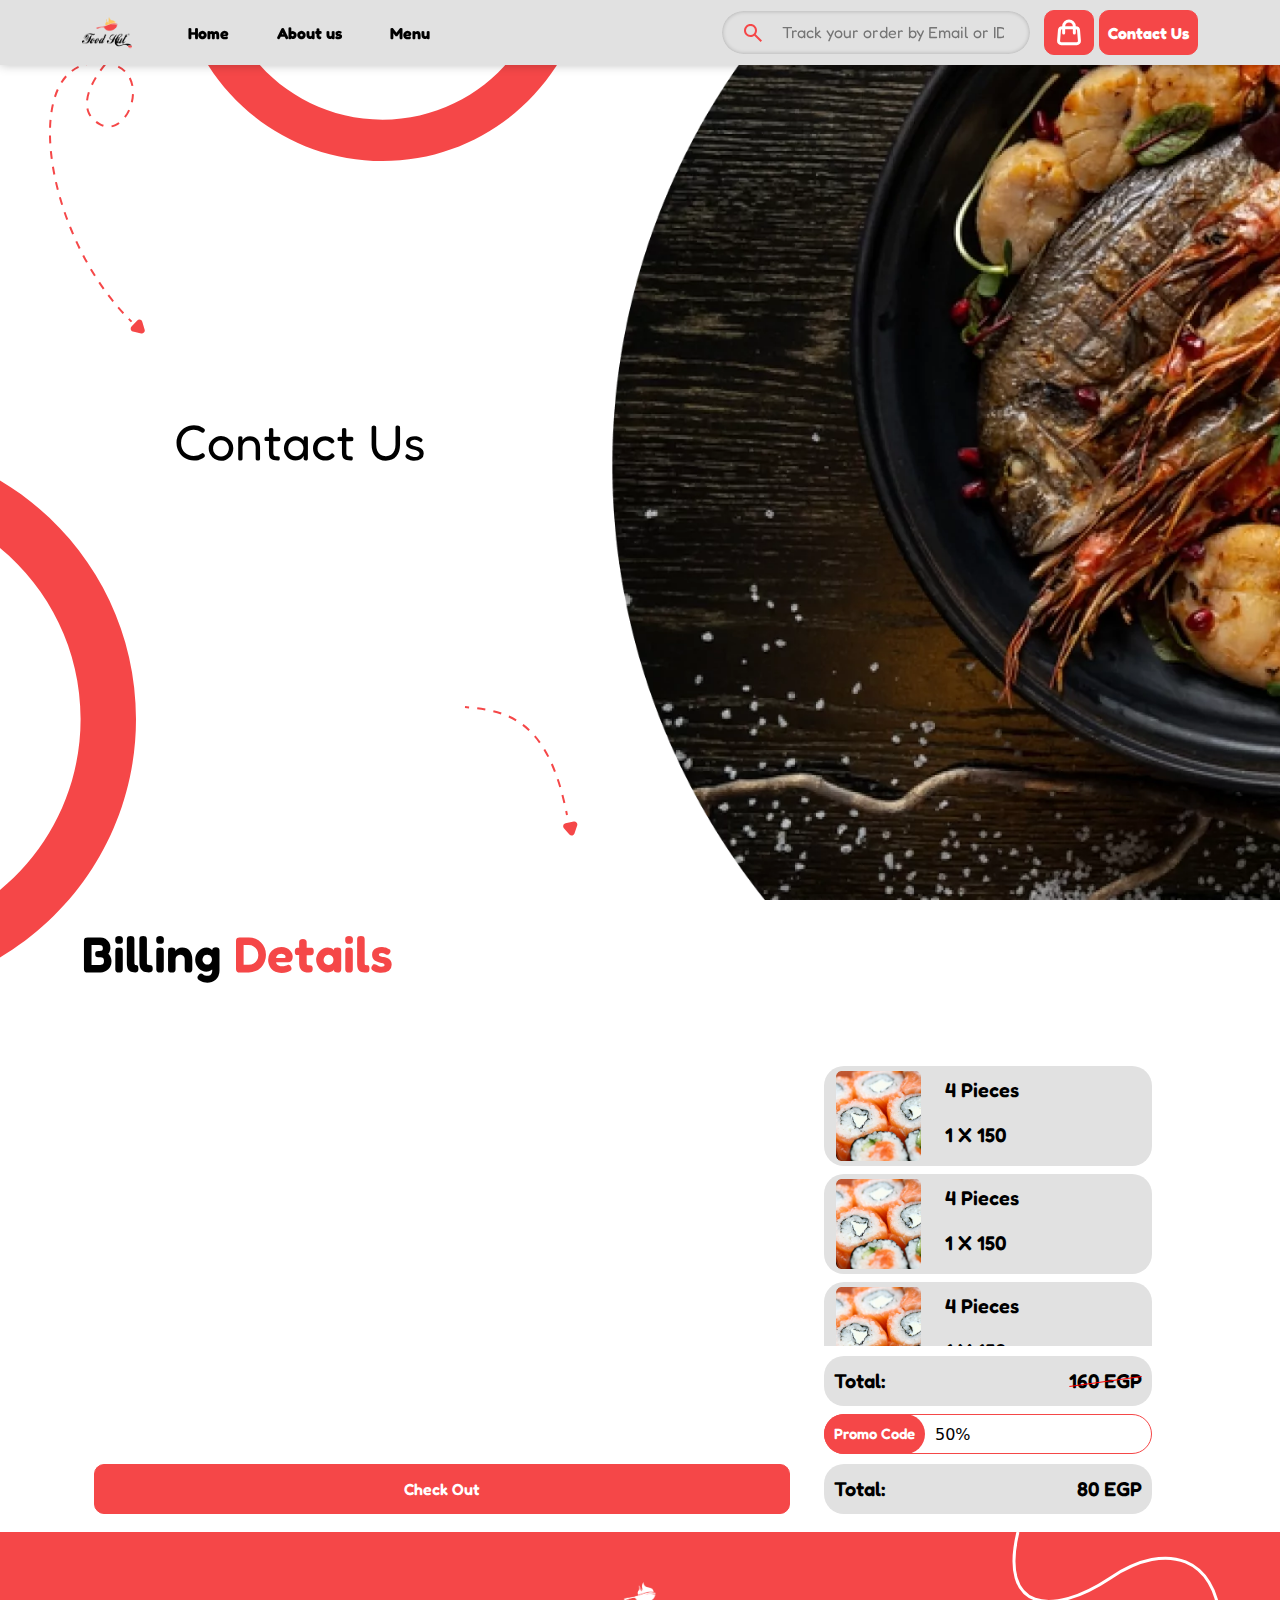
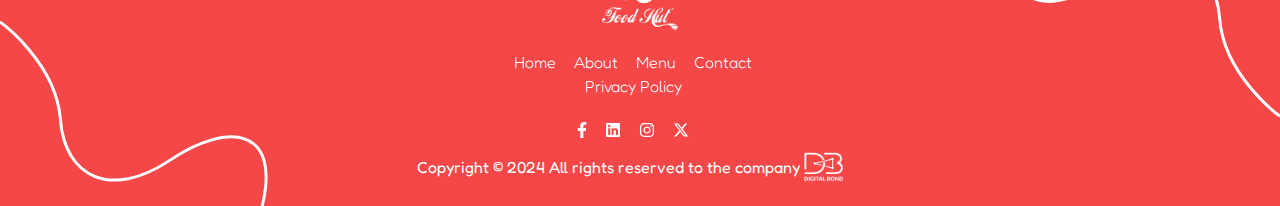
==== check-out.html @ d33c8cf1 "Add files via upload" ====
<!DOCTYPE html>
<html lang="ar">
<head>
    <meta charset="UTF-8">
    <meta name="viewport" content="width=device-width, initial-scale=1.0">
    <meta name='robots' content='index, follow, max-image-preview:large, max-snippet:-1, max-video-preview:-1' />
    <meta name="description" content="">
    <link rel="canonical" href="index.html"/>
    <link rel="icon" type="image/x-icon" href="assets/tap.png">
    <!-- note: must title come from seo function -->
    <title>Check Out</title>

    <!-- Bootstrap CSS -->
    <link href="assets/css/bootstrap.min.css" rel="stylesheet" >
    <!-- Font Awesome CSS -->
    <link rel="stylesheet" href="assets/css/all.min.css"/>
   
    <!-- Owl Carousel CSS -->
    <link rel="stylesheet" href="assets/css/owl.carousel.min.css" />
    <link rel="stylesheet" href="assets/css/owl.theme.default.min.css"/>

    <!-- aos CSS -->
    <link rel="stylesheet" href="assets/css/aos.css" />
  
    <!-- Animate CSS -->
    <link rel="stylesheet" href="assets/css/animate.min.css"/>
   
    <link rel="stylesheet"  type="text/css"  href="assets/css/fonts.css">

    <link rel="stylesheet" href="assets/css/main.css"/>
    <link rel="stylesheet" href="assets/css/responsive.css"/>
   
</head>
<body>


<!-- Preloader -->
<!-- <div class="preloader" >
    <div class="position">     
        <span class="loader"></span>
    </div>
</div> -->
<!-- Preloader End -->

<!-- navbar -->
<nav class="navbar navbar-expand-lg navbar-light">
    <div class="container">
      <a class="navbar-brand" href="index.html"> <img src="assets/images/Logo-nav.png"></a>
      <button class="navbar-toggler" type="button" data-bs-toggle="collapse" data-bs-target="#navbarSupportedContent" aria-controls="navbarSupportedContent" aria-expanded="false" aria-label="Toggle navigation">
        <span class="navbar-toggler-icon"></span>
      </button>
      <div class="collapse navbar-collapse ms-5" id="navbarSupportedContent">
        <ul class="navbar-nav me-auto mb-2 mb-lg-0">
          <li class="nav-item">
            <a class="nav-link "  href="index.html">Home</a>
          </li>
          <li class="nav-item">
            <a class="nav-link" href="about.html">About us</a>
          </li>
          <li class="nav-item"> 
            <a class="nav-link" aria-current="page" href="menu.html"> Menu</a>
          </li>
    
        </ul>
        <div class="d-lg-flex d-md-block position-relative">
            <form action="order-details.html">
                <input class="search-input me-2" type="search" placeholder="Track your order by Email or ID" aria-label="Search" required>
                <button class="btn-search" type="submit">
                    <svg xmlns="http://www.w3.org/2000/svg" width="24" height="24" viewBox="0 0 24 24" fill="none">
                        <mask id="mask0_79_6428" style="mask-type:alpha" maskUnits="userSpaceOnUse" x="0" y="0" width="24" height="24">
                        <rect width="24" height="24" />
                        </mask>
                        <g mask="url(#mask0_79_6428)">
                        <path d="M19.6 21L13.3 14.7C12.8 15.1 12.225 15.4167 11.575 15.65C10.925 15.8833 10.2333 16 9.5 16C7.68333 16 6.146 15.371 4.888 14.113C3.62933 12.8543 3 11.3167 3 9.5C3 7.68333 3.62933 6.14567 4.888 4.887C6.146 3.629 7.68333 3 9.5 3C11.3167 3 12.8543 3.629 14.113 4.887C15.371 6.14567 16 7.68333 16 9.5C16 10.2333 15.8833 10.925 15.65 11.575C15.4167 12.225 15.1 12.8 14.7 13.3L21 19.6L19.6 21ZM9.5 14C10.75 14 11.8127 13.5627 12.688 12.688C13.5627 11.8127 14 10.75 14 9.5C14 8.25 13.5627 7.18733 12.688 6.312C11.8127 5.43733 10.75 5 9.5 5C8.25 5 7.18733 5.43733 6.312 6.312C5.43733 7.18733 5 8.25 5 9.5C5 10.75 5.43733 11.8127 6.312 12.688C7.18733 13.5627 8.25 14 9.5 14Z" fill="#F54748"/>
                        </g>
                        </svg>
                </button>
            </form>
            <div class="d-flex ">

                <button class="defult-btn cart-icon ">
                    <svg xmlns="http://www.w3.org/2000/svg" width="32" height="32" viewBox="0 0 32 32" fill="none">
                        <path d="M21.3332 10.6667H22.8794C24.2664 10.6667 25.4217 11.7298 25.5369 13.1119L26.4258 23.7785C26.5554 25.3332 25.3285 26.6667 23.7684 26.6667H8.2313C6.6712 26.6667 5.44429 25.3332 5.57385 23.7785L6.46274 13.1119C6.57792 11.7298 7.73329 10.6667 9.1202 10.6667H10.6665M21.3332 10.6667H10.6665M21.3332 10.6667V9.33333C21.3332 7.91884 20.7713 6.56229 19.771 5.56209C18.7709 4.56191 17.4144 4 15.9998 4C14.5853 4 13.2288 4.56191 12.2286 5.56209C11.2284 6.56229 10.6665 7.91884 10.6665 9.33333V10.6667M21.3332 10.6667V16M10.6665 10.6667V16"  stroke-width="3" stroke-linecap="round" stroke-linejoin="round"/>
                    </svg> 
                </button>

                <a href="contact-us.html" class="defult-btn">
                    <span> Contact Us </span>
                </a>
            </div>
            <!-- cart -->
            <div class="cart">
                <div class="manage-height">
                    <!-- item -->
                    <form class="cart-box row mb-2">
                        <div class="col-4">
                            <div class="item-image">
                                <img src="assets/images/meals/7.png" class="w-100 h-100">
                            </div>
                        </div>
                        <div class="col-8">
                            <h3 class="text-color f-semiBold font-20 slice mb-2" data-max="25" >4 Pieces</h3>
                            <h3 class="text-color f-semiBold font-20 slice" data-max="25" >1 X 150 </h3>
                            <div class="d-flex justify-content-end">

                                    <div class="cart_count d-flex align-items-center justify-content-between w-25 me-4">
                                        <i class="fas fa-minus text-color  font-15"></i>
                                        <input class="quantity " value="1">
                                        <i class="fas fa-plus  text-color font-15"></i>
                                
                                    </div>
                            </div>
                        </div>
                    
                        <button type="submit" class="defult-btn btn-remove rounded-1">
                            <i class="fa-solid fa-xmark"></i>
                        </button>
                    
                    
                    </form>
                    <!-- item -->
                    <form class="cart-box row mb-2">
                        <div class="col-4">
                            <div class="item-image">
                                <img src="assets/images/meals/7.png" class="w-100 h-100">
                            </div>
                        </div>
                        <div class="col-8">
                            <h3 class="text-color f-semiBold font-20 slice mb-2" data-max="25" >4 Pieces</h3>
                            <h3 class="text-color f-semiBold font-20 slice" data-max="25" >1 X 150 </h3>
                            <div class="d-flex justify-content-end">

                                    <div class="cart_count d-flex align-items-center justify-content-between w-25 me-4">
                                        <i class="fas fa-minus text-color  font-15"></i>
                                        <input class="quantity " value="1">
                                        <i class="fas fa-plus  text-color font-15"></i>
                                
                                    </div>
                            </div>
                        </div>
                    
                        <button type="submit" class="defult-btn btn-remove rounded-1">
                            <i class="fa-solid fa-xmark"></i>
                        </button>
                    
                    
                    </form>
                    <!-- item -->
                    <form class="cart-box row mb-2">
                        <div class="col-4">
                            <div class="item-image">
                                <img src="assets/images/meals/7.png" class="w-100 h-100">
                            </div>
                        </div>
                        <div class="col-8">
                            <h3 class="text-color f-semiBold font-20 slice mb-2" data-max="25" >4 Pieces</h3>
                            <h3 class="text-color f-semiBold font-20 slice" data-max="25" >1 X 150 </h3>
                            <div class="d-flex justify-content-end">

                                    <div class="cart_count d-flex align-items-center justify-content-between w-25 me-4">
                                        <i class="fas fa-minus text-color  font-15"></i>
                                        <input class="quantity " value="1">
                                        <i class="fas fa-plus  text-color font-15"></i>
                                
                                    </div>
                            </div>
                        </div>
                    
                        <button type="submit" class="defult-btn btn-remove rounded-1">
                            <i class="fa-solid fa-xmark"></i>
                        </button>
                    
                    
                    </form>

                </div>
                <!-- total -->
                <div class="total-cart mb-2">
                    <p class="text-color f-semiBold font-20 " >Total:</p>
                    <p class="text-color f-semiBold font-20 " >160 EGP </p>

                </div>
                <!-- total -->
                <a href="check-out.html" class="defult-btn m-0 w-100 ">
                    Check Out
                </a>
            </div>
        </div>
      </div>
    </div>
</nav>
<!-- end nav bar -->



<!-- hero section -->
<section class="hero" style="background-image: url(assets/images/hero/hero.webp);">
    <div class="container h-100">
        <div class="row h-100 d-flex  align-items-center">
            <div class="col-6 ">
                <div class="hero-text text-center d-flex flex-column align-items-center">
                    <h2 class="text-color f-regular font-50 mb-3">Contact Us</h2>
                </div>
            
            </div>
        </div>
    </div>
    <div class="icons">
        <!-- top icon -->
        <svg xmlns="http://www.w3.org/2000/svg" class="icon-1" viewBox="0 0 413 177" fill="none">
            <path d="M413 -29.5C413 84.5468 320.547 177 206.5 177C92.453 177 0 84.5468 0 -29.5C0 -143.547 92.453 -236 206.5 -236C320.547 -236 413 -143.547 413 -29.5ZM41.3 -29.5C41.3 61.7374 115.263 135.7 206.5 135.7C297.737 135.7 371.7 61.7374 371.7 -29.5C371.7 -120.737 297.737 -194.7 206.5 -194.7C115.263 -194.7 41.3 -120.737 41.3 -29.5Z"/>
        </svg>
        <!-- left icon -->
        <svg xmlns="http://www.w3.org/2000/svg"  class="icon-2" viewBox="0 0 184 554" fill="none">
            <path d="M184 277C184 429.983 59.9829 554 -93 554C-245.983 554 -370 429.983 -370 277C-370 124.017 -245.983 0 -93 0C59.9829 0 184 124.017 184 277ZM-314.6 277C-314.6 399.386 -215.386 498.6 -93 498.6C29.3863 498.6 128.6 399.386 128.6 277C128.6 154.614 29.3863 55.4 -93 55.4C-215.386 55.4 -314.6 154.614 -314.6 277Z" />
        </svg>
        <!-- arrow top -->
        <svg xmlns="http://www.w3.org/2000/svg" class="icon-3"  viewBox="0 0 97 302" fill="none">
            <path fill-rule="evenodd" clip-rule="evenodd" d="M87.1584 4.2061C88.2916 3.3396 89.3781 2.54175 90.4077 1.81849L89.2582 0.181885C88.2042 0.922203 87.0959 1.73618 85.9435 2.61735L87.1584 4.2061ZM74.773 14.8222C76.8319 12.8794 78.8628 11.0512 80.8271 9.36099L79.5226 7.84497C77.5347 9.5555 75.4811 11.4042 73.4004 13.3675L74.773 14.8222ZM63.4028 26.5224C65.2295 24.4679 67.0916 22.4708 68.9609 20.5482L67.527 19.154C65.6379 21.0968 63.7556 23.1157 61.9081 25.1935L63.4028 26.5224ZM54.1832 31.8808C54.8592 31.9073 55.5218 31.9461 56.1709 31.9967C54.5802 33.9918 53.0432 36.0218 51.5815 38.0737L53.2105 39.2341C54.771 37.0434 56.4209 34.8751 58.1334 32.7457L57.3318 32.1011C59.0591 32.2776 60.6879 32.5402 62.2221 32.8809L62.6557 30.9285C60.0926 30.3593 57.2983 30.0016 54.2617 29.8823L54.1832 31.8808ZM41.9642 32.5896C43.3812 32.3883 44.7561 32.2291 46.0897 32.11L45.9117 30.1179C44.5422 30.2402 43.1328 30.4035 41.6829 30.6095C40.3197 30.8032 38.991 31.0559 37.6968 31.3661L38.163 33.311C39.3948 33.0158 40.6617 32.7747 41.9642 32.5896ZM69.7788 35.5166C72.2991 36.7822 74.4393 38.3308 76.2344 40.0941L77.6359 38.6673C75.6893 36.7551 73.3781 35.086 70.6763 33.7293L69.7788 35.5166ZM24.4767 39.7572C26.4974 38.2218 28.666 36.9023 30.9856 35.8136L30.1358 34.0031C27.6867 35.1527 25.3976 36.5457 23.2668 38.1647L24.4767 39.7572ZM14.315 51.1015C15.7112 48.8725 17.2378 46.818 18.8958 44.9502L17.4 43.6225C15.6632 45.5791 14.0709 47.7236 12.6201 50.0398L14.315 51.1015ZM44.8363 53.1294C45.9762 50.7681 47.2839 48.3904 48.7271 46.0163L47.018 44.9774C45.5459 47.3991 44.2066 49.8335 43.0352 52.2599L44.8363 53.1294ZM80.897 46.4923C82.0934 48.8535 82.926 51.3992 83.4284 54.0466L85.3933 53.6738C84.8594 50.8599 83.9705 48.133 82.681 45.5883L80.897 46.4923ZM7.91671 65.129C8.73698 62.6022 9.66032 60.1949 10.6875 57.9166L8.86426 57.0946C7.80477 59.4445 6.85555 61.9205 6.01443 64.5114L7.91671 65.129ZM40.0771 68.3809C40.3496 65.8659 40.9392 63.2624 41.8016 60.5995L39.8988 59.9833C39.0017 62.7534 38.3784 65.4921 38.0888 68.1655L40.0771 68.3809ZM83.9837 62.0594C83.8725 64.7392 83.4816 67.4289 82.8453 70.0478L84.7887 70.5201C85.4546 67.7796 85.8651 64.9595 85.982 62.1423L83.9837 62.0594ZM4.43146 80.2267C4.82872 77.5997 5.3076 75.0535 5.86887 72.5949L3.91903 72.1498C3.34605 74.6597 2.85814 77.2548 2.45395 79.9276L4.43146 80.2267ZM43.3503 83.3991C41.8624 81.1737 40.8924 78.7765 40.3717 76.2415L38.4126 76.644C38.9831 79.4213 40.0499 82.0612 41.6878 84.5108L43.3503 83.3991ZM80.2036 77.6769C79.0499 80.1938 77.6668 82.5326 76.0991 84.6012L77.6931 85.8092C79.3558 83.6152 80.8121 81.1491 82.0217 78.5103L80.2036 77.6769ZM3.05491 95.7442C3.14167 93.0911 3.29544 90.4937 3.51688 87.9574L1.52446 87.7834C1.29971 90.3576 1.14387 92.9913 1.05598 95.6788L3.05491 95.7442ZM52.1162 91.2402C50.9044 90.5434 49.7962 89.8119 48.786 89.0489L47.5807 90.6449C48.6616 91.4613 49.8399 92.2384 51.1193 92.974C52.4478 93.7379 53.7752 94.331 55.0957 94.763L55.7176 92.8622C54.5354 92.4754 53.3332 91.9399 52.1162 91.2402ZM70.4751 90.21C68.2569 91.8153 65.8684 92.9153 63.3743 93.3907L63.7489 95.3553C66.5733 94.8169 69.2295 93.5802 71.6477 91.8302L70.4751 90.21ZM3.27388 111.302C3.12256 108.669 3.02758 106.075 2.98952 103.524L0.989746 103.553C1.02824 106.134 1.12429 108.757 1.27718 111.416L3.27388 111.302ZM4.76112 126.834C4.41566 124.219 4.11959 121.632 3.87344 119.074L1.88264 119.266C2.13112 121.847 2.42988 124.459 2.77836 127.096L4.76112 126.834ZM7.31528 142.268C6.80423 139.684 6.3374 137.118 5.91526 134.572L3.9422 134.899C4.36778 137.466 4.83831 140.052 5.35328 142.656L7.31528 142.268ZM10.7858 157.482C10.1302 154.94 9.5147 152.409 8.93979 149.891L6.98996 150.336C7.56908 152.873 8.18898 155.422 8.84922 157.982L10.7858 157.482ZM15.1002 172.521C14.3107 170.02 13.5585 167.524 12.8439 165.034L10.9215 165.586C11.641 168.092 12.3983 170.606 13.1929 173.123L15.1002 172.521ZM20.1841 187.296C19.2696 184.842 18.3899 182.387 17.5456 179.934L15.6545 180.585C16.5043 183.054 17.3896 185.525 18.3101 187.994L20.1841 187.296ZM26.0103 201.805C24.9772 199.407 23.9772 197.004 23.0106 194.597L21.1546 195.342C22.1275 197.765 23.1339 200.184 24.1736 202.596L26.0103 201.805ZM32.5578 216.007C31.4045 213.663 30.283 211.308 29.1936 208.945L27.3773 209.782C28.4737 212.16 29.6024 214.531 30.7632 216.89L32.5578 216.007ZM39.8135 229.85C38.5436 227.573 37.3043 225.28 36.096 222.974L34.3245 223.903C35.5407 226.223 36.7883 228.531 38.0667 230.824L39.8135 229.85ZM47.786 243.295C46.3975 241.091 45.0388 238.868 43.7104 236.627L41.99 237.647C43.3275 239.903 44.6956 242.142 46.0939 244.361L47.786 243.295ZM56.4845 256.277C54.975 254.158 53.4947 252.015 52.0441 249.849L50.3824 250.962C51.8435 253.143 53.3347 255.303 54.8555 257.438L56.4845 256.277ZM65.9268 268.725C64.2921 266.703 62.6863 264.65 61.1098 262.571L59.5161 263.78C61.1049 265.875 62.7234 267.943 64.3712 269.982L65.9268 268.725ZM76.1264 280.542C74.3661 278.635 72.6343 276.693 70.9314 274.72L69.4172 276.026C71.1344 278.016 72.881 279.975 74.6568 281.898L76.1264 280.542ZM84.2906 288.932C83.3618 288.027 82.4401 287.113 81.5256 286.19L80.1046 287.597C81.0275 288.529 81.9578 289.452 82.8953 290.365L84.2906 288.932ZM93.0959 301.52C95.3419 302.055 97.3259 299.958 96.6659 297.745L94.2829 289.749C93.6239 287.536 90.8159 286.867 89.2289 288.544L83.4959 294.606C81.9089 296.284 82.7329 299.05 84.9799 299.585L93.0959 301.52Z"/>
        </svg>
        <!-- arrow botttom -->
        <svg xmlns="http://www.w3.org/2000/svg" class="icon-4"  viewBox="0 0 114 130" fill="none">
            <path fill-rule="evenodd" clip-rule="evenodd" d="M0.907227 1.99573C2.26611 2.12225 3.62408 2.25195 4.98071 2.388L5.1803 0.397949C3.8175 0.261292 2.45453 0.131104 1.09253 0.00439453L0.907227 1.99573ZM13.0999 3.30505C15.8014 3.65302 18.4898 4.0509 21.1599 4.52325L21.5082 2.55383C18.8015 2.07501 16.0814 1.67261 13.3555 1.32141L13.0999 3.30505ZM29.1182 6.19037C31.7423 6.83551 34.3412 7.57916 36.9095 8.44556L37.5488 6.55048C34.9218 5.66431 32.2684 4.90533 29.5957 4.24823L29.1182 6.19037ZM44.4431 11.4039C46.868 12.5023 49.2593 13.7388 51.6118 15.1356L52.6328 13.4159C50.2142 11.9797 47.7572 10.7095 45.2683 9.58209L44.4431 11.4039ZM58.3102 19.6484C60.3978 21.2349 62.4495 22.9757 64.4609 24.8884L65.8391 23.4391C63.7745 21.4758 61.6667 19.6872 59.5203 18.056L58.3102 19.6484ZM70.0326 30.7646C71.7308 32.7446 73.3951 34.871 75.0226 37.1559L76.6516 35.9957C74.9905 33.6635 73.2892 31.4896 71.5508 29.4626L70.0326 30.7646ZM79.4562 43.9376C80.8035 46.1798 82.121 48.5494 83.4066 51.0542L85.1859 50.141C83.8809 47.5982 82.5417 45.1895 81.1705 42.9075L79.4562 43.9376ZM86.9121 58.4076C87.973 60.8022 89.0083 63.3037 90.0168 65.9174L91.8827 65.1973C90.863 62.5547 89.8152 60.0231 88.7407 57.5975L86.9121 58.4076ZM92.7863 73.5827C93.6323 76.0834 94.4562 78.6753 95.2571 81.3619L97.1738 80.7905C96.3661 78.0815 95.5349 75.4664 94.6808 72.9418L92.7863 73.5827ZM97.4628 89.2247C98.139 91.7877 98.7961 94.4288 99.4335 97.1506L101.381 96.6945C100.739 93.9553 100.078 91.2961 99.3966 88.7145L97.4628 89.2247ZM101.196 105.127C101.475 106.464 101.749 107.819 102.019 109.193L103.981 108.807C103.71 107.427 103.434 106.064 103.154 104.719L101.196 105.127ZM105.391 128.414C106.912 130.151 109.744 129.59 110.488 127.404L113.177 119.506C113.921 117.32 112.019 115.148 109.754 115.596L101.57 117.217C99.3039 117.666 98.3739 120.399 99.8949 122.136L105.391 128.414Z" />
        </svg>
    </div>
</section>
<!-- end hero section -->

<section class="contact">
    <div class="container">
        <div class="row justify-content-center">
            <div class="section-title  mt-4 mb-5">
                <h2 class="text-color f-semiBold font-50 "> Billing <span class="text-main-color"> Details </span>  </h2>
            </div>

            <div class="row w-100"> 
                <!-- form -->
                <form action="order-details.html" class=" form-res row  col-lg-8">

                    <!-- name -->
                    <div class=" col-lg-6 form-group mb-3" data-aos="fade-up">
                    <!-- name -->
                        <label class="f-semiBold font-15 text-color mb-1 ">Your Name </label>
                        <input name="" class="input-defult" type="text" placeholder="Name"
                        pattern="^[\u0600-\u06FFa-zA-Z -]+$" title="The name must contain at least 3 letters"
                        oninvalid="if (this.value === '') { this.setCustomValidity('Name is required'); }"
                        oninput="if (this.value === '') { this.setCustomValidity('Name is required'); } else if (this.value.length < 3) { this.setCustomValidity('The name must contain at least 3 letters'); } else { this.setCustomValidity(''); }"
                        onkeydown="handleKeydown(event)" onpaste="handlePaste(event)"  required autocomplete="off" lang="ar">
                    </div>
                    <!-- email -->
                    <div class="form-group  col-lg-6 mb-3 " data-aos="fade-up">
                        <label class="f-semiBold font-15 text-color mb-1 ">Your E-mail </label>
                        <input name="" class="input-defult" type="email" title="Must contain @ and ." placeholder="E-mail" required
                        oninvalid="if (this.value === '') { this.setCustomValidity('Email required'); } else if (!/.+@.+\..+/.test(this.value)) { this.setCustomValidity('Email is invalid'); } else { this.setCustomValidity(''); }"
                        oninput="this.reportValidity();" >
                    </div>
        
                    
                    <!-- phone -->
                    <div class="form-group  col-lg-6 mb-3"  data-aos="fade-up"> 
                    <label class="f-semiBold font-15 text-color mb-1 ">Your Number </label>
                    <input name="" class="input-defult" type="text"  onkeypress="return isNumberKey(event)" onpaste="onPaste(event)"    placeholder="Phone number" required 
                    oninvalid="if (this.value === '') { this.setCustomValidity('Phone number required'); }"
                    oninput="if (this.value === '') { this.setCustomValidity('Phone number required'); }  else { this.setCustomValidity(''); }">
                    </div>
        
                    <!-- type -->
                    <div class="form-group  col-lg-6 mb-3"  data-aos="fade-up"> 
                        <label class="f-semiBold font-15 text-color mb-1 ">Order Type </label>
                        <select name="" id="order-type" class=" input-defult select2" type="text" required 
                            oninvalid="if (this.value === '') { this.setCustomValidity('Order required'); }"
                            oninput="if (this.value === '') { this.setCustomValidity('Order required'); }  else { this.setCustomValidity(''); }">
                    
                            <option value="" disabled selected>Order Type </option>
                            <option value="pickup">Pick up </option>
                            <option value="delivery">Delivery</option>
                        </select>
                    </div>

                    <!-- delivery-inputs -->
                    <div class="row pe-0  form-res" id="delivery-inputs">
                        <!-- address -->
                        <div class=" col-lg-12 form-group mb-3 pe-0" data-aos="fade-up">
                            <label class="f-semiBold font-15 text-color mb-1 ">Address  </label>
                            <input name="" class="input-defult" type="text" placeholder="Address" oninvalid="if (this.value === '') { this.setCustomValidity('Address is required'); }"
                            oninput="if (this.value === '') { this.setCustomValidity('Address is required'); }  else { this.setCustomValidity(''); }">
                        </div>


                        <!-- Building Number -->
                        <div class=" col-lg-6 form-group mb-3 pe-0" data-aos="fade-up">
                            <label class="f-semiBold font-15 text-color mb-1 ">Building Number  </label>
                            <input name="" class="input-defult" type="text" placeholder="Enter your Building Number" oninvalid="if (this.value === '') { this.setCustomValidity('Building Number is required'); }"
                            oninput="if (this.value === '') { this.setCustomValidity('Building Number is required'); }  else { this.setCustomValidity(''); }"  onkeypress="return isNumberKey(event)" onpaste="onPaste(event)"   >
                        </div>

                        <!-- Floor Number -->
                        <div class=" col-lg-6 form-group mb-3 pe-0" data-aos="fade-up">
                            <label class="f-semiBold font-15 text-color mb-1 ">Floor Number  </label>
                            <input name="" class="input-defult" type="text" placeholder="Enter your Floor Number" oninvalid="if (this.value === '') { this.setCustomValidity('Floor Number is required'); }"
                            oninput="if (this.value === '') { this.setCustomValidity('Floor Number is required'); }  else { this.setCustomValidity(''); }"  onkeypress="return isNumberKey(event)" onpaste="onPaste(event)"   >
                        </div>

                        <!-- Apartment Number -->
                        <div class=" col-lg-6 form-group mb-3 pe-0" data-aos="fade-up">
                            <label class="f-semiBold font-15 text-color mb-1 ">Apartment Number  </label>
                            <input name="" class="input-defult" type="text" placeholder="Enter your Apartment Number" oninvalid="if (this.value === '') { this.setCustomValidity('Apartment Number is required'); }"
                            oninput="if (this.value === '') { this.setCustomValidity('Apartment Number is required'); }  else { this.setCustomValidity(''); }"  onkeypress="return isNumberKey(event)" onpaste="onPaste(event)"   >
                        </div>

                    

                        <!-- Street Name -->
                        <div class=" col-lg-6 form-group mb-3 pe-0" data-aos="fade-up">
                            <label class="f-semiBold font-15 text-color mb-1 ">Street Name  </label>
                            <input name="" class="input-defult" type="text" placeholder="Enter your Street Name" oninvalid="if (this.value === '') { this.setCustomValidity('Street name is required'); }"
                            oninput="if (this.value === '') { this.setCustomValidity('Street Name is required'); }  else { this.setCustomValidity(''); }">
                        </div>
                    </div>
                
                    <!-- massage -->
                    <div class="form-group col-lg-12 mb-3 " data-aos="fade-up">
                    <label class="f-semiBold font-15 text-color mb-1 "> Order Notes (Optional) </label>
                        <textarea   name=""  class="input-defult"  style=" max-height: 200px; min-height: 200px; padding-top: 20px;"    placeholder="Notes about your order" ></textarea>
                    </div>
                    <div class="form-group">
                        <!--  Check Out -->
                        <button type="submit" class="defult-btn m-0 w-100 mb-3 ">
                            Check Out
                        </button>
                    </div>

                    

                 
        
                </form>
                <!-- cart -->

                <div class="col-lg-4  cart-res">
                    <form class="cart position-static d-block  w-100 mt-3    ">
                        <div class="manage-height" style="max-height: 280px;">
                            <!-- item -->
                            <div class="cart-box row mb-2 ">
                                <div class="col-4">
                                    <div class="item-image">
                                        <img src="assets/images/meals/7.png" class="w-100 h-100">
                                    </div>
                                </div>
                                <div class="col-8 d-flex flex-column justify-content-around ">
                                    <h3 class="text-color f-semiBold font-20 slice " data-max="43" >4 Pieces </h3>
                                    <h3 class="text-color f-semiBold font-20 "  >1 X 150 </h3>
                                </div>
                   
                            
                            </div>

                            <!-- item -->
                            <div class="cart-box row mb-2 ">
                                <div class="col-4">
                                    <div class="item-image">
                                        <img src="assets/images/meals/7.png" class="w-100 h-100">
                                    </div>
                                </div>
                                <div class="col-8 d-flex flex-column justify-content-around ">
                                    <h3 class="text-color f-semiBold font-20 slice " data-max="43" >4 Pieces </h3>
                                    <h3 class="text-color f-semiBold font-20 "  >1 X 150 </h3>
                                </div>
                   
                            
                            </div>
                            

                            <!-- item -->
                            <div class="cart-box row mb-2 ">
                                <div class="col-4">
                                    <div class="item-image">
                                        <img src="assets/images/meals/7.png" class="w-100 h-100">
                                    </div>
                                </div>
                                <div class="col-8 d-flex flex-column justify-content-around ">
                                    <h3 class="text-color f-semiBold font-20 slice " data-max="43" >4 Pieces </h3>
                                    <h3 class="text-color f-semiBold font-20 "  >1 X 150 </h3>
                                </div>
                   
                            
                            </div>
                            
                    
                        </div>
                        <!-- total -->
                        <div class="total-cart mb-2 ">
                            <p class="text-color f-semiBold font-20 " >Total:</p>
                            <p class="text-color f-semiBold font-20 position-relative" >
                                <span>
                                    160 EGP
                                </span>
                                
                                <span class="oldPrice"></span>    
                            </p>
                           
                        </div>
                         <!-- poromo -->
                        <div class="poromo-code position-relative mb-2">

                            <button class="f-semiBold font-15  mb-1 ">Promo Code</button>
                            <input name="" class="input-defult" type="text" placeholder="Enter Coupon Code Here" value="50% "
                            oninvalid="if (this.value === '') { this.setCustomValidity('Promo is required'); }"
                            oninput="if (this.value === '') { this.setCustomValidity('Promo is required'); } else { this.setCustomValidity(''); }" required>
                    

                        </div>

                           <!-- total -->
                           <div class="total-cart mb-2">
                            <p class="text-color f-semiBold font-20 " >Total:</p>
                            <p class="text-color f-semiBold font-20 " >80 EGP </p>

                        </div>
                        
                    </form>
                </div>

            </div>

           
    
        </div>
    </div>
</section>

<!-- Button trigger modal -->
<!-- <button type="button" class="btn btn-primary" data-bs-toggle="modal" data-bs-target="#exampleModal">
    Launch demo modal
</button> -->
  
<!-- Modal -->
<div class="modal fade" id="exampleModal" tabindex="-1" aria-labelledby="exampleModalLabel" aria-hidden="true">
<div class="modal-dialog modal-dialog-centered">
    <div class="modal-content">

    <div class="modal-body text-center">

        <svg xmlns="http://www.w3.org/2000/svg" width="188" height="188" viewBox="0 0 188 188" fill="none">
            <path d="M169.2 77.08C167.881 75.0055 166.778 72.8005 165.91 70.5C165.153 68.1361 164.68 65.6906 164.5 63.215C164.397 57.2243 162.664 51.3749 159.487 46.295C155.602 41.6886 150.539 38.2232 144.839 36.2683C142.512 35.3705 140.282 34.2421 138.18 32.9C136.357 31.3308 134.679 29.6005 133.167 27.73C129.568 22.8441 124.688 19.0486 119.067 16.7633C113.375 15.4184 107.428 15.6076 101.834 17.3117C96.8361 18.4861 91.6344 18.4861 86.6369 17.3117C80.9443 15.5508 74.8816 15.3613 69.0902 16.7633C63.4116 19.0237 58.4749 22.8211 54.8336 27.73C53.2715 29.6074 51.541 31.338 49.6636 32.9C47.5621 34.2421 45.3315 35.3705 43.0052 36.2683C37.2766 38.2106 32.1854 41.6769 28.2786 46.295C25.184 51.3987 23.5325 57.2465 23.5002 63.215C23.3204 65.6906 22.8471 68.1361 22.0902 70.5C21.2127 72.7465 20.1105 74.8985 18.8002 76.9233C15.2684 81.9582 13.1824 87.8639 12.7686 94C13.2104 100.082 15.2951 105.93 18.8002 110.92C20.1406 112.927 21.2446 115.083 22.0902 117.343C22.7718 119.769 23.1661 122.267 23.2652 124.785C23.3603 130.777 25.0941 136.628 28.2786 141.705C32.1639 146.311 37.2266 149.777 42.9269 151.732C45.2532 152.629 47.4837 153.758 49.5852 155.1C51.4627 156.662 53.1932 158.393 54.7552 160.27C58.3298 165.179 63.217 168.981 68.8552 171.237C71.0645 171.909 73.3609 172.252 75.6702 172.255C79.2079 172.142 82.7249 171.67 86.1669 170.845C91.1557 169.598 96.3747 169.598 101.364 170.845C107.07 172.539 113.121 172.701 118.91 171.315C124.548 169.059 129.436 165.258 133.01 160.348C134.572 158.471 136.303 156.74 138.18 155.178C140.282 153.836 142.512 152.708 144.839 151.81C150.539 149.855 155.602 146.39 159.487 141.783C162.671 136.707 164.405 130.855 164.5 124.863C164.599 122.345 164.994 119.848 165.675 117.422C166.553 115.175 167.655 113.023 168.965 110.998C172.567 106.011 174.735 100.132 175.232 94C174.79 87.918 172.705 82.07 169.2 77.08ZM130.895 83.895L91.7286 123.062C91.0003 123.796 90.134 124.379 89.1794 124.776C88.2248 125.174 87.201 125.379 86.1669 125.379C85.1328 125.379 84.1089 125.174 83.1544 124.776C82.1998 124.379 81.3334 123.796 80.6052 123.062L57.1052 99.5617C56.3749 98.8313 55.7955 97.9642 55.4002 97.0099C55.0049 96.0557 54.8015 95.0329 54.8015 94C54.8015 91.914 55.6302 89.9134 57.1052 88.4383C58.5803 86.9633 60.5809 86.1346 62.6669 86.1346C64.7529 86.1346 66.7535 86.9633 68.2286 88.4383L86.1669 106.455L119.772 72.7717C121.247 71.2966 123.248 70.4679 125.334 70.4679C127.42 70.4679 129.42 71.2966 130.895 72.7717C132.37 74.2467 133.199 76.2473 133.199 78.3333C133.199 80.4193 132.37 82.4199 130.895 83.895Z" fill="#35A500"/>
        </svg>
        <p class="text-color font-20 f-bold">Your request has been successfully registered</p>
    </div>

    </div>
</div>
</div>

<script>
    setTimeout(()=>{

        // put here order page route

    },5000)
</script>


<!-- footer -->
<footer class="footer overflow-hidden position-relative">
  <div class="container">
    <div class="row d-flex justify-content-center " >

      <img src="assets/images/Logo.png" class="footer-image">
  
        <div class="col-lg-12  footer-data d-flex justify-content-center">
          <div class="footer-item" >
            <div class="text-center">
                <a href="index.html"> <span>  Home </span></a>
                <a href="about.html"> <span>  About </span></a>
                <a href="menu.html"> <span>  Menu </span></a>
                <a href="contact-us.html"> <span>  Contact </span></a>
                <br>
                <a href="policey.html"> <span>  Privacy Policy </span></a>
            </div>
            <div class="text-center" style="margin-top: 20px;" >
                <a  class="icons-social"  href=""><i class="fa-brands fa-facebook-f icon-font "></i></a>  
                <a  class="icons-social"  href=""> <i class="fa-brands fa-linkedin icon-font "></i></a>  
                <a  class="icons-social"  href=""> <i class="fa-brands fa-instagram icon-font "></i></a>  
                <a  class="icons-social"  href=""><i class="fa-brands fa-x-twitter icon-font"></i></a>
           
              </div>
          </div>
        </div>
  
   
     
    </div>
  </div>
  <div class="icons">
    <svg xmlns="http://www.w3.org/2000/svg" class="footor-top" width="268" height="186" viewBox="0 0 268 186" fill="none">
        <path d="M5.93471 0C-13.001 78.6555 39.4364 85.2101 98.4277 45.8824C157.419 6.55463 203.302 29.1317 207.671 86.6667C212.041 144.202 268.12 184.258 268.12 184.258"  stroke-width="3"/>
    </svg>
    <svg xmlns="http://www.w3.org/2000/svg" class="footor-botom" width="268" height="186" viewBox="0 0 268 186" fill="none">
        <path d="M262.185 186.258C281.121 107.602 228.683 101.048 169.692 140.375C110.701 179.703 64.8176 157.126 60.4481 99.5911C56.0787 42.056 -6.17124e-05 2 -6.17124e-05 2" stroke-width="3"/>
    </svg>
  </div>
 
    <section class="powred-by">
        <div class="container">
            <div class="row justify-content-center align-items-center pt-2 pb-2">
            <span class="w-auto p-1 f-regular">  Copyright © 2024 All rights reserved to the company</span>  <a class="w-auto p-0" href="https://digitalbondmena.com/" target="_blank" >  <img src="assets/images/db-logo.webp"  ></a> 
            </div>
        </div>
    </section>
</footer> 
<!-- footer end -->


<!-- jQuery -->
<script src="assets/js/jquery.min.js" ></script>

<!-- Bootstrap JS (Popper included in bundle) -->
<script src="assets/js/bootstrap.bundle.min.js" ></script>

<!-- Font Awesome JS -->
<script src="assets/js/all.min.js" ></script>

<!-- Owl Carousel JS -->
<script src="assets/js/owl.carousel.min.js"></script>
<!-- AOS JS -->
<script src="assets/js/aos.js"></script>


<script src="assets/js/main.js"></script>


    
   
    
    
 
</body>
</html>
---- assets/css/fonts.css ----
@font-face {
    font-family: 'Fredoka-Bold';
    src: url('../fonts/Fredoka-Bold.ttf') format('opentype');
}

@font-face {
    font-family: 'Fredoka-SemiBold';
    src: url('../fonts/Fredoka-SemiBold.ttf') format('opentype');
}

@font-face {
    font-family: 'Fredoka-Light';
    src: url('../fonts/Fredoka-Light.ttf') format('opentype');
}


@font-face {
    font-family: 'Fredoka-Medium';
    src: url('../fonts/Fredoka-Medium.ttf') format('opentype');
}


@font-face {
    font-family: 'Fredoka-Regular';
    src: url('../fonts/Fredoka-Regular.ttf') format('opentype');
}
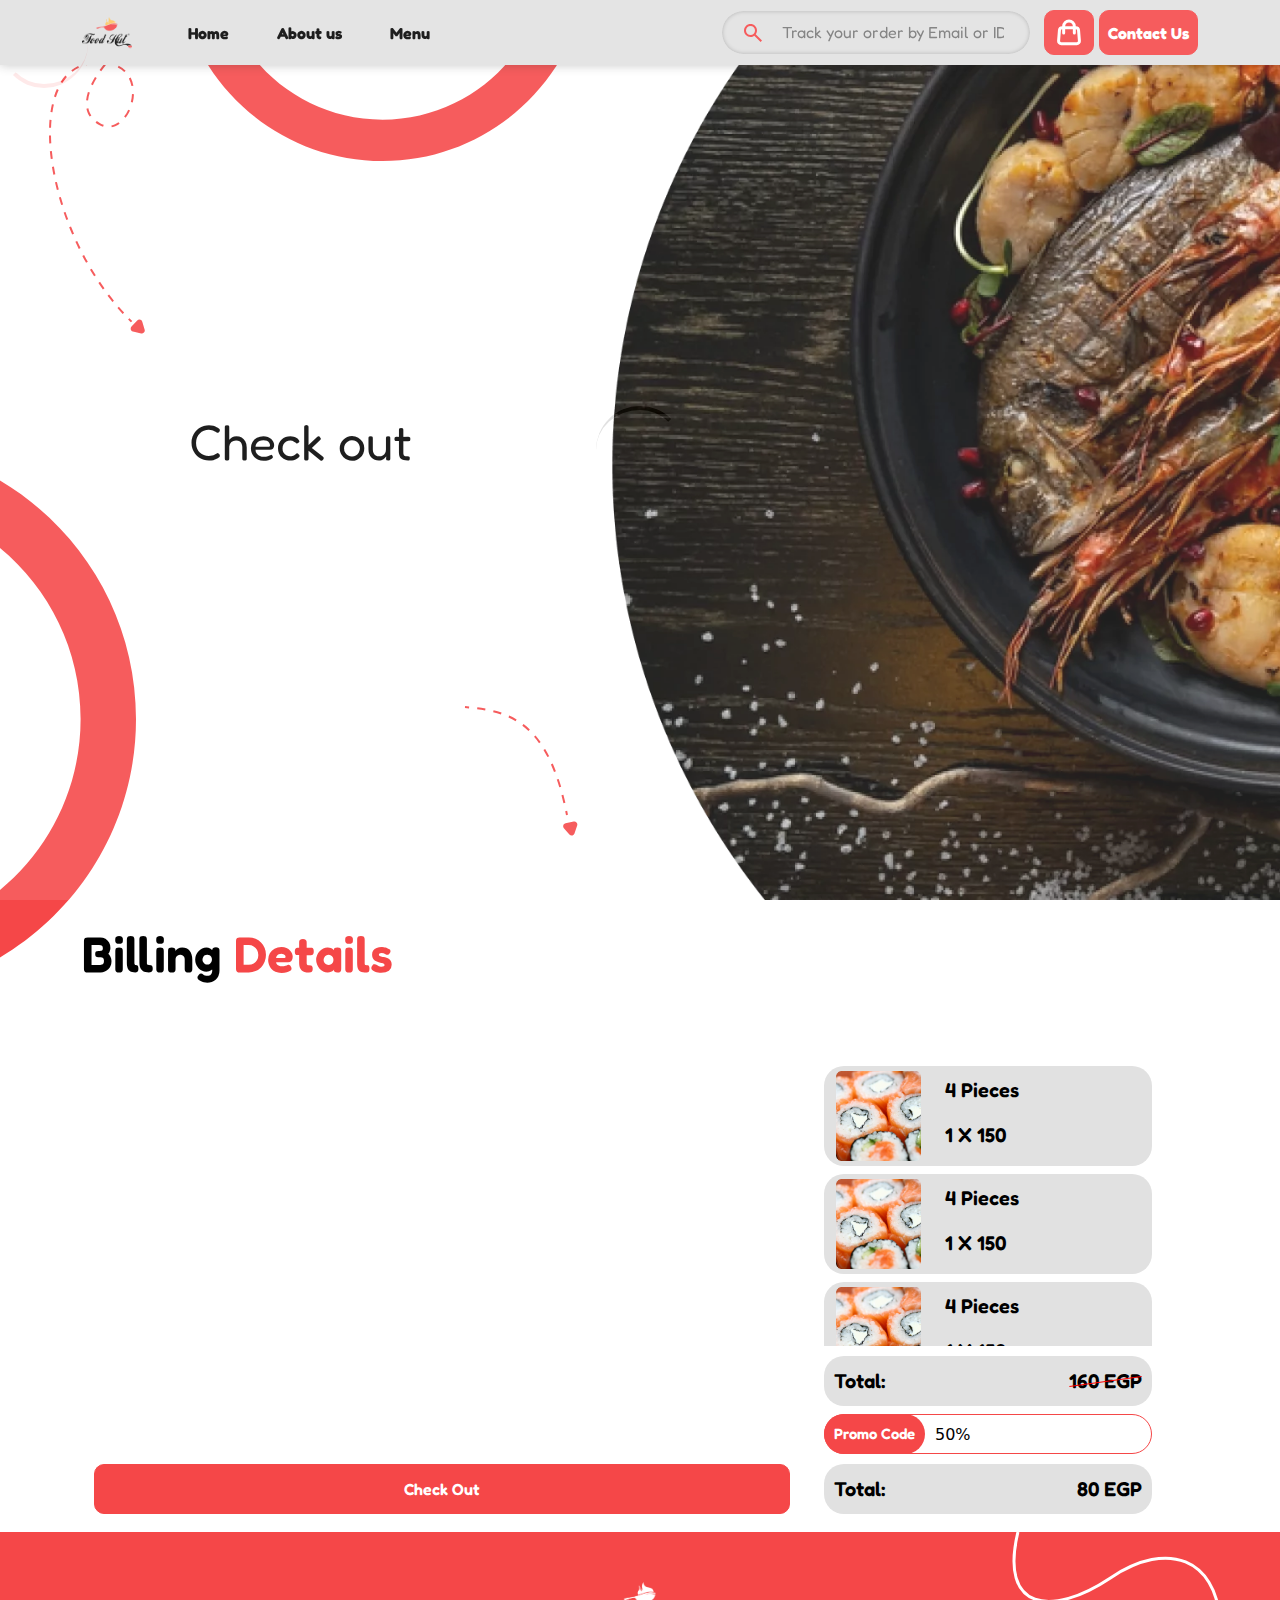
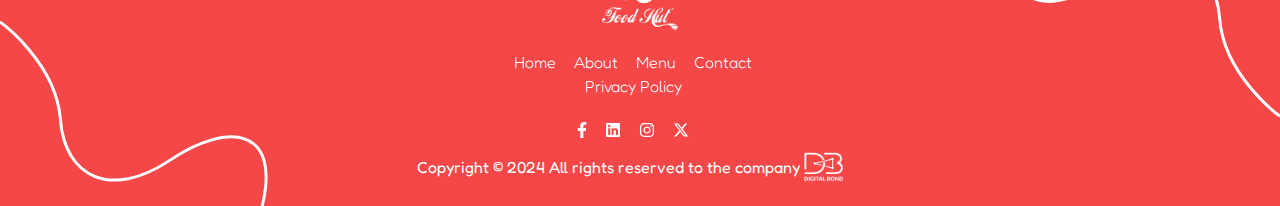
==== commit d52d7577: "Update check-out.html" ====
--- a/check-out.html
+++ b/check-out.html
@@ -35,11 +35,11 @@
 
 
 <!-- Preloader -->
-<!-- <div class="preloader" >
+<div class="preloader" >
     <div class="position">     
         <span class="loader"></span>
     </div>
-</div> -->
+</div>
 <!-- Preloader End -->
 
 <!-- navbar -->
@@ -199,7 +199,7 @@
         <div class="row h-100 d-flex  align-items-center">
             <div class="col-6 ">
                 <div class="hero-text text-center d-flex flex-column align-items-center">
-                    <h2 class="text-color f-regular font-50 mb-3">Contact Us</h2>
+                    <h2 class="text-color f-regular font-50 mb-3">Check out</h2>
                 </div>
             
             </div>
@@ -535,4 +535,4 @@
     
  
 </body>
-</html>+</html>
